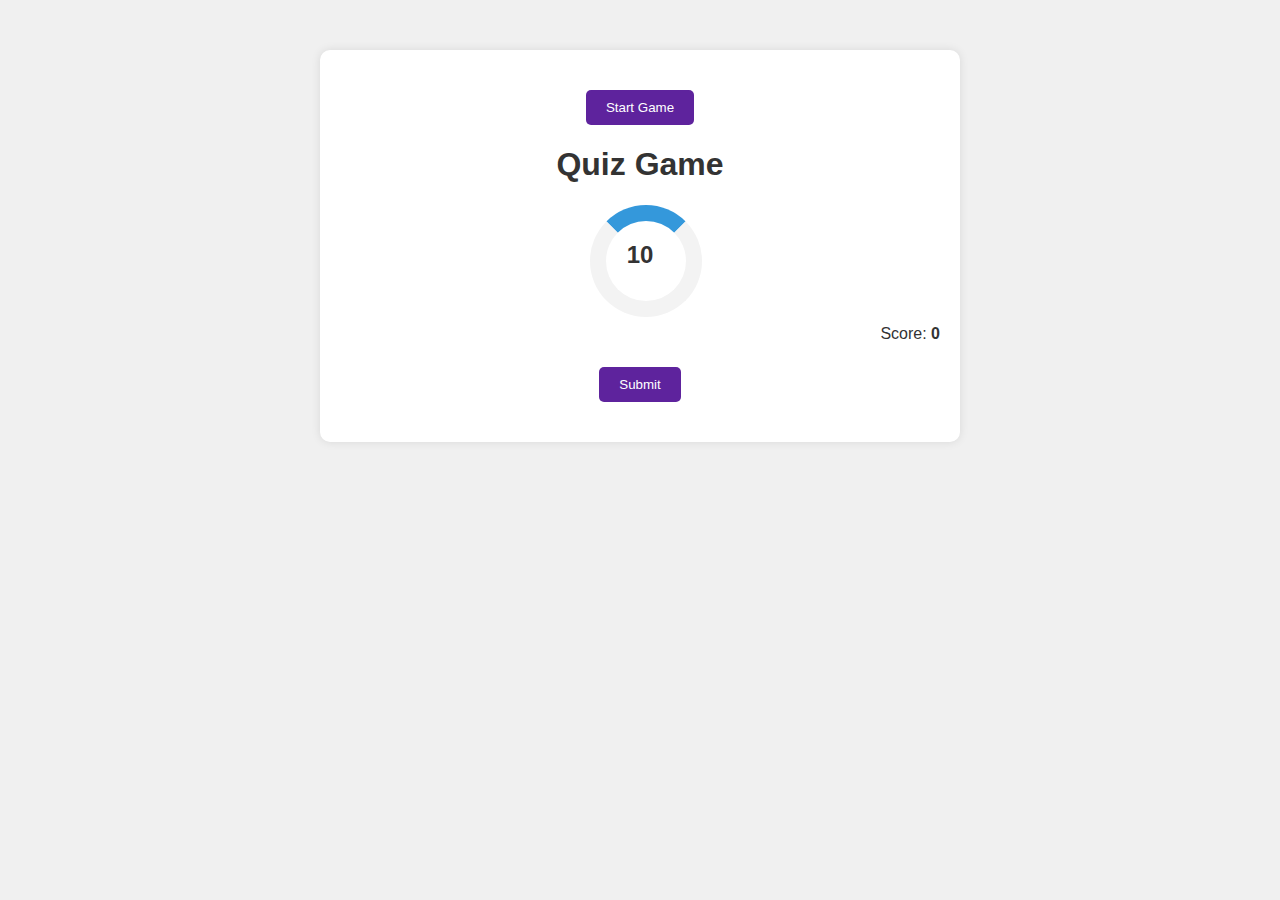
==== index.html @ 6ec327bb "Add files via upload" ====
<!DOCTYPE html>
<html lang="en">
<head>
    <meta charset="UTF-8">
    <meta name="viewport" content="width=device-width, initial-scale=1.0">
    <title>Quiz Game</title>
    <style>
        body{
       font-family: Arial, sans-serif;
            background-color: #f0f0f0;
            margin: 0;
            padding: 0;
            color: #333;
        }

        .container {
            max-width: 600px;
            margin: 50px auto;
            background-color: #fff;
            padding: 20px;
            border-radius: 10px;
            box-shadow: 0 0 10px rgba(0, 0, 0, 0.1);
            animation: fadeIn 0.5s ease;
        }

        @keyframes fadeIn {
            from {
                opacity: 0;
            }
            to {
                opacity: 1;
            }
        }

        h1 {
            text-align: center;
            color: #333;
        }

        #timer, #score {
            text-align: right;
            margin-bottom: 10px;
        }

        #timerText, #scoreDisplay {
            font-weight: bold;
            color: #333;
        }

        #question {
            text-align: center;
            font-size: 24px;
            margin-bottom: 20px;
        }

        #options {
            text-align: center;
        }

        .option {
            display: inline-block;
            margin: 10px;
            padding: 10px 20px;
            background-color: #5e239d;
            color: #fff;
            border: none;
            border-radius: 5px;
            cursor: pointer;
            transition: background-color 0.3s;
        }

        .option:hover {
            background-color: #4b1a7a;
        }

        #textInput {
            width: calc(100% - 40px);
            padding: 10px;
            margin: 10px 0;
            border: 1px solid #5e239d;
            border-radius: 5px;
            color: #5e239d;
            font-size: 16px;
            transition: border-color 0.3s;
            display: none;
        }

        #textInput:focus {
            border-color: #4b1a7a;
        }

        button {
            display: none;
            margin: 20px auto;
            padding: 10px 20px;
            background-color: #5e239d;
            color: #fff;
            border: none;
            border-radius: 5px;
            cursor: pointer;
            transition: background-color 0.3s;
        }

        button:hover {
            background-color: #4b1a7a;
        }

        #result {
            text-align: center;
            font-weight: bold;
            font-size: 18px;
            margin-top: 20px;
            color: #5e239d;
        }

        .correct-answer {
            background-color: #28a745;
            color: #fff;
            padding: 10px;
            border-radius: 5px;
            text-align: center;
            animation: correctAnimation 1s ease-in-out;
        }

        @keyframes correctAnimation {
            0% {
                transform: scale(0.9);
            }
            50% {
                transform: scale(1.1);
            }
            100% {
                transform: scale(1);
            }
        }

        .loader-container {
            position: fixed;
            top: 0;
            left: 0;
            width: 100%;
            height: 100%;
            background-color: rgba(0, 0, 0, 0.5);
            display: none;
            justify-content: center;
            align-items: center;
            z-index: 9999;
        }

        .loader {
            border: 8px solid #f3f3f3;
            border-radius: 50%;
            border-top: 8px solid #3498db;
            width: 40px;
            height: 40px;
            animation: spin 2s linear infinite;
            margin: 20px auto;
        }

        @keyframes spin {
            0% { transform: rotate(0deg); }
            100% { transform: rotate(360deg); }
        }

        .loading-text {
            text-align: center;
            font-size: 18px;
            color: #fff;
            margin-top: 20px;
        }

        .timer-container {
            position: relative;
            width: 100px;
            height: 100px;
            margin: 20px auto;
        }

        .timer-circle {
            border: 16px solid #f3f3f3;
            border-radius: 50%;
            border-top: 16px solid #3498db;
            width: 80px;
            height: 80px;
            animation: spin 2s linear infinite;
            margin: 20px auto;
        }

        .timer-text {
            position: absolute;
            top: 50%;
            left: 50%;
            transform: translate(-50%, -50%);
            font-size: 24px;
            font-weight: bold;
            color: #5e239d;
            line-height: 80px; /* Equal to the height of the circle */
        }

        /* Hide elements based on screen size */
        @media (max-width: 768px) {
            .desktop-only {
                display: none;
            }

            .mobile-only {
                display: block;
            }
        }

        @media (min-width: 769px) {
            .desktop-only {
                display: block;
            }

            .mobile-only {
                display: none;
            }
        }
    </style>
</head>
<body>
    <div class="container">
        <!-- Start button shown for desktop -->
        <button id="startButton" class="desktop-only">Start Game</button>

        <h1>Quiz Game</h1>
        <div class="timer-container">
            <div class="timer-circle"></div>
            <div id="timerText" class="timer-text">10</div>
        </div>
        <div id="score">Score: <span id="scoreDisplay">0</span></div>
        <p id="question"></p>
        <div id="options"></div>
        <!-- Nickname input shown for mobile -->
        <input type="text" id="nicknameInput" placeholder="Enter your nickname" class="mobile-only">
        <!-- Buttons to answer shown for mobile -->
        <div id="mobileOptions" class="mobile-only"></div>
        <!-- Input answer hidden for desktop -->
        <input type="text" id="textInput" placeholder="Type your answer" class="desktop-only">
        <!-- Submit button hidden for desktop -->
        <button id="submitButton" class="desktop-only">Submit</button>
        <p id="result"></p>
    </div>

    <div class="loader-container" id="loaderContainer">
        <div class="loader"></div>
        <div class="loading-text" id="loadingText"></div>
    </div>


    <script>
    // Define variables for elements
    const startButton = document.getElementById('startButton');
    const nicknameInput = document.getElementById('nicknameInput');
    const questionElement = document.getElementById('question');
    const optionsElement = document.getElementById('options');
    const mobileOptionsElement = document.getElementById('mobileOptions');
    const textInputElement = document.getElementById('textInput');
    const submitButton = document.getElementById('submitButton');
    const resultText = document.getElementById('result');
    const scoreDisplay = document.getElementById('scoreDisplay');
    const timerText = document.getElementById('timerText');
    const loaderContainer = document.getElementById('loaderContainer');
    const loadingText = document.getElementById('loadingText');

    // Quiz data
    const quizData = [
        {
            question: "What is the capital of France?",
            type: "multiple-choice",
            answers: ["Paris", "Berlin", "London", "Rome"],
            correctAnswer: "Paris"
        },
        {
            question: "What is 2 + 2?",
            type: "text-input",
            correctAnswer: "4"
        }
        // Add more questions here
    ];

    let currentQuestionIndex = 0;
    let timer;
    let score = 0;
    let remainingTime;

    // Function to load a question
    function loadQuestion() {
        clearInterval(timer);
        timerText.textContent = '10';
        scoreDisplay.textContent = score;

        const currentQuestion = quizData[currentQuestionIndex];
        questionElement.textContent = currentQuestion.question;
        optionsElement.innerHTML = "";
        mobileOptionsElement.innerHTML = "";
        textInputElement.value = "";
        textInputElement.style.display = "none";
        submitButton.style.display = "none";
        resultText.textContent = "";

        if (currentQuestion.type === "multiple-choice") {
            currentQuestion.answers.forEach(answer => {
                const optionButton = document.createElement('button');
                optionButton.classList.add('option');
                optionButton.textContent = answer;
                optionButton.addEventListener('click', () => {
                    checkAnswer(answer);
                });
                optionsElement.appendChild(optionButton);

                // For mobile, create buttons to answer
                const mobileOptionButton = document.createElement('button');
                mobileOptionButton.classList.add('option');
                mobileOptionButton.textContent = answer;
                mobileOptionButton.addEventListener('click', () => {
                    checkAnswer(answer);
                });
                mobileOptionsElement.appendChild(mobileOptionButton);
            });
        } else if (currentQuestion.type === "text-input") {
            textInputElement.style.display = "block";
            submitButton.style.display = "block";
        }

        startTimer();
    }

    // Function to start the timer
    function startTimer() {
        let startTime = Date.now();
        remainingTime = 10;
        timer = setInterval(() => {
            let elapsedTime = (Date.now() - startTime) / 1000;
            remainingTime = 10 - elapsedTime;
            if (remainingTime <= 0) {
                clearInterval(timer);
                showResult('Time\'s up!', false);
                currentQuestionIndex++;
                if (currentQuestionIndex < quizData.length) {
                    setTimeout(loadQuestion, 2000);
                } else {
                    setTimeout(showTotalScore, 2000);
                }
            } else {
                timerText.textContent = remainingTime.toFixed(1);
            }
        }, 100);
    }

    // Function to check the answer
    function checkAnswer(answer) {
        clearInterval(timer);
        loaderContainer.style.display = 'flex';
        loadingText.textContent = 'Checking answer...';
        const currentQuestion = quizData[currentQuestionIndex];
        setTimeout(() => {
            if (answer.toLowerCase() === currentQuestion.correctAnswer.toLowerCase()) {
                score += Math.round(remainingTime * 1000);
                scoreDisplay.textContent = score;
                showResult('Correct!', true);
            } else {
                showResult('Incorrect. Try again.', false);
            }
        }, 2000);
    }

    // Function to show result
    function showResult(message, isCorrect) {
        loaderContainer.style.display = 'none';
        resultText.textContent = message;
        resultText.classList.remove('correct-answer');
        if (isCorrect) {
            resultText.classList.add('correct-answer');
        } else {
            resultText.classList.remove('correct-answer');
        }
        setTimeout(() => {
            currentQuestionIndex++;
            if (currentQuestionIndex < quizData.length) {
                loadQuestion();
            } else {
                showTotalScore();
            }
        }, 2000);
    }

    // Function to show total score
    function showTotalScore() {
        resultText.textContent = `Total Score: ${score}`;
        questionElement.textContent = '';
        optionsElement.innerHTML = '';
        mobileOptionsElement.innerHTML = '';
        textInputElement.style.display = 'none';
        submitButton.style.display = 'none';
    }

    // Function to start the game
    function startGame() {
        // Hide start button
        startButton.style.display = 'none';

        // Show countdown for mobile devices
        let countdown = 5; // 5-second countdown
        const countdownInterval = setInterval(() => {
            if (countdown <= 0) {
                clearInterval(countdownInterval);
                // Start the game after the countdown
                loadQuestion();
            } else {
                // Display the countdown
                loadingText.textContent = `Starting in ${countdown} seconds...`;
                countdown--;
            }
        }, 1000);
    }

    // Event listener for start button
    startButton.addEventListener('click', startGame);

    </script>
</body>
</html>
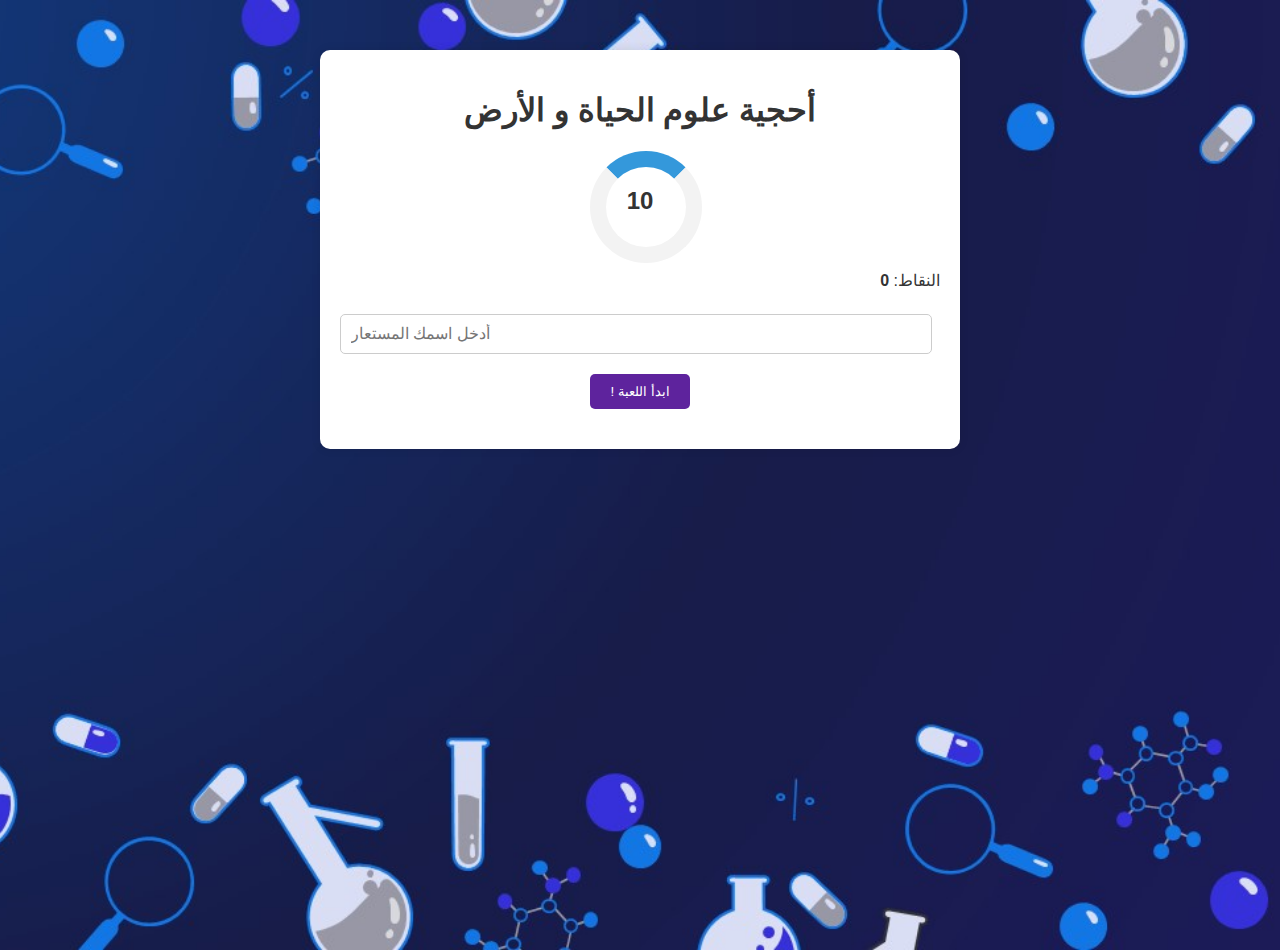
==== commit ff675ca7: "Add files via upload" ====
--- a/index.html
+++ b/index.html
@@ -4,243 +4,28 @@
     <meta charset="UTF-8">
     <meta name="viewport" content="width=device-width, initial-scale=1.0">
     <title>Quiz Game</title>
-    <style>
-        body{
-       font-family: Arial, sans-serif;
-            background-color: #f0f0f0;
-            margin: 0;
-            padding: 0;
-            color: #333;
-        }
-
-        .container {
-            max-width: 600px;
-            margin: 50px auto;
-            background-color: #fff;
-            padding: 20px;
-            border-radius: 10px;
-            box-shadow: 0 0 10px rgba(0, 0, 0, 0.1);
-            animation: fadeIn 0.5s ease;
-        }
-
-        @keyframes fadeIn {
-            from {
-                opacity: 0;
-            }
-            to {
-                opacity: 1;
-            }
-        }
-
-        h1 {
-            text-align: center;
-            color: #333;
-        }
-
-        #timer, #score {
-            text-align: right;
-            margin-bottom: 10px;
-        }
-
-        #timerText, #scoreDisplay {
-            font-weight: bold;
-            color: #333;
-        }
-
-        #question {
-            text-align: center;
-            font-size: 24px;
-            margin-bottom: 20px;
-        }
-
-        #options {
-            text-align: center;
-        }
-
-        .option {
-            display: inline-block;
-            margin: 10px;
-            padding: 10px 20px;
-            background-color: #5e239d;
-            color: #fff;
-            border: none;
-            border-radius: 5px;
-            cursor: pointer;
-            transition: background-color 0.3s;
-        }
-
-        .option:hover {
-            background-color: #4b1a7a;
-        }
-
-        #textInput {
-            width: calc(100% - 40px);
-            padding: 10px;
-            margin: 10px 0;
-            border: 1px solid #5e239d;
-            border-radius: 5px;
-            color: #5e239d;
-            font-size: 16px;
-            transition: border-color 0.3s;
-            display: none;
-        }
-
-        #textInput:focus {
-            border-color: #4b1a7a;
-        }
-
-        button {
-            display: none;
-            margin: 20px auto;
-            padding: 10px 20px;
-            background-color: #5e239d;
-            color: #fff;
-            border: none;
-            border-radius: 5px;
-            cursor: pointer;
-            transition: background-color 0.3s;
-        }
-
-        button:hover {
-            background-color: #4b1a7a;
-        }
-
-        #result {
-            text-align: center;
-            font-weight: bold;
-            font-size: 18px;
-            margin-top: 20px;
-            color: #5e239d;
-        }
-
-        .correct-answer {
-            background-color: #28a745;
-            color: #fff;
-            padding: 10px;
-            border-radius: 5px;
-            text-align: center;
-            animation: correctAnimation 1s ease-in-out;
-        }
-
-        @keyframes correctAnimation {
-            0% {
-                transform: scale(0.9);
-            }
-            50% {
-                transform: scale(1.1);
-            }
-            100% {
-                transform: scale(1);
-            }
-        }
-
-        .loader-container {
-            position: fixed;
-            top: 0;
-            left: 0;
-            width: 100%;
-            height: 100%;
-            background-color: rgba(0, 0, 0, 0.5);
-            display: none;
-            justify-content: center;
-            align-items: center;
-            z-index: 9999;
-        }
-
-        .loader {
-            border: 8px solid #f3f3f3;
-            border-radius: 50%;
-            border-top: 8px solid #3498db;
-            width: 40px;
-            height: 40px;
-            animation: spin 2s linear infinite;
-            margin: 20px auto;
-        }
-
-        @keyframes spin {
-            0% { transform: rotate(0deg); }
-            100% { transform: rotate(360deg); }
-        }
-
-        .loading-text {
-            text-align: center;
-            font-size: 18px;
-            color: #fff;
-            margin-top: 20px;
-        }
-
-        .timer-container {
-            position: relative;
-            width: 100px;
-            height: 100px;
-            margin: 20px auto;
-        }
-
-        .timer-circle {
-            border: 16px solid #f3f3f3;
-            border-radius: 50%;
-            border-top: 16px solid #3498db;
-            width: 80px;
-            height: 80px;
-            animation: spin 2s linear infinite;
-            margin: 20px auto;
-        }
-
-        .timer-text {
-            position: absolute;
-            top: 50%;
-            left: 50%;
-            transform: translate(-50%, -50%);
-            font-size: 24px;
-            font-weight: bold;
-            color: #5e239d;
-            line-height: 80px; /* Equal to the height of the circle */
-        }
-
-        /* Hide elements based on screen size */
-        @media (max-width: 768px) {
-            .desktop-only {
-                display: none;
-            }
-
-            .mobile-only {
-                display: block;
-            }
-        }
-
-        @media (min-width: 769px) {
-            .desktop-only {
-                display: block;
-            }
-
-            .mobile-only {
-                display: none;
-            }
-        }
-    </style>
+    <link rel="stylesheet" href="styles.css">
 </head>
 <body>
     <div class="container">
-        <!-- Start button shown for desktop -->
-        <button id="startButton" class="desktop-only">Start Game</button>
-
-        <h1>Quiz Game</h1>
+        <h1>أحجية علوم الحياة و الأرض</h1>
         <div class="timer-container">
             <div class="timer-circle"></div>
             <div id="timerText" class="timer-text">10</div>
         </div>
-        <div id="score">Score: <span id="scoreDisplay">0</span></div>
+        <div id="score">النقاط: <span id="scoreDisplay">0</span></div>
         <p id="question"></p>
         <div id="options"></div>
-        <!-- Nickname input shown for mobile -->
-        <input type="text" id="nicknameInput" placeholder="Enter your nickname" class="mobile-only">
-        <!-- Buttons to answer shown for mobile -->
-        <div id="mobileOptions" class="mobile-only"></div>
-        <!-- Input answer hidden for desktop -->
-        <input type="text" id="textInput" placeholder="Type your answer" class="desktop-only">
-        <!-- Submit button hidden for desktop -->
-        <button id="submitButton" class="desktop-only">Submit</button>
+        <!-- Nickname input -->
+        <input type="text" id="nicknameInput" placeholder="أدخل اسمك المستعار">
+        <!-- Submit button for nickname -->
+        <button id="submitNickname">! ابدأ اللعبة</button>
+        <!-- Input answer -->
+        <input type="text" id="textInput" placeholder="Type your answer">
+        <!-- Submit button for answer -->
+        <button id="submitButton">ارسل</button>
         <p id="result"></p>
+        <!-- Leaderboard -->
     </div>
 
     <div class="loader-container" id="loaderContainer">
@@ -248,177 +33,6 @@
         <div class="loading-text" id="loadingText"></div>
     </div>
 
-
-    <script>
-    // Define variables for elements
-    const startButton = document.getElementById('startButton');
-    const nicknameInput = document.getElementById('nicknameInput');
-    const questionElement = document.getElementById('question');
-    const optionsElement = document.getElementById('options');
-    const mobileOptionsElement = document.getElementById('mobileOptions');
-    const textInputElement = document.getElementById('textInput');
-    const submitButton = document.getElementById('submitButton');
-    const resultText = document.getElementById('result');
-    const scoreDisplay = document.getElementById('scoreDisplay');
-    const timerText = document.getElementById('timerText');
-    const loaderContainer = document.getElementById('loaderContainer');
-    const loadingText = document.getElementById('loadingText');
-
-    // Quiz data
-    const quizData = [
-        {
-            question: "What is the capital of France?",
-            type: "multiple-choice",
-            answers: ["Paris", "Berlin", "London", "Rome"],
-            correctAnswer: "Paris"
-        },
-        {
-            question: "What is 2 + 2?",
-            type: "text-input",
-            correctAnswer: "4"
-        }
-        // Add more questions here
-    ];
-
-    let currentQuestionIndex = 0;
-    let timer;
-    let score = 0;
-    let remainingTime;
-
-    // Function to load a question
-    function loadQuestion() {
-        clearInterval(timer);
-        timerText.textContent = '10';
-        scoreDisplay.textContent = score;
-
-        const currentQuestion = quizData[currentQuestionIndex];
-        questionElement.textContent = currentQuestion.question;
-        optionsElement.innerHTML = "";
-        mobileOptionsElement.innerHTML = "";
-        textInputElement.value = "";
-        textInputElement.style.display = "none";
-        submitButton.style.display = "none";
-        resultText.textContent = "";
-
-        if (currentQuestion.type === "multiple-choice") {
-            currentQuestion.answers.forEach(answer => {
-                const optionButton = document.createElement('button');
-                optionButton.classList.add('option');
-                optionButton.textContent = answer;
-                optionButton.addEventListener('click', () => {
-                    checkAnswer(answer);
-                });
-                optionsElement.appendChild(optionButton);
-
-                // For mobile, create buttons to answer
-                const mobileOptionButton = document.createElement('button');
-                mobileOptionButton.classList.add('option');
-                mobileOptionButton.textContent = answer;
-                mobileOptionButton.addEventListener('click', () => {
-                    checkAnswer(answer);
-                });
-                mobileOptionsElement.appendChild(mobileOptionButton);
-            });
-        } else if (currentQuestion.type === "text-input") {
-            textInputElement.style.display = "block";
-            submitButton.style.display = "block";
-        }
-
-        startTimer();
-    }
-
-    // Function to start the timer
-    function startTimer() {
-        let startTime = Date.now();
-        remainingTime = 10;
-        timer = setInterval(() => {
-            let elapsedTime = (Date.now() - startTime) / 1000;
-            remainingTime = 10 - elapsedTime;
-            if (remainingTime <= 0) {
-                clearInterval(timer);
-                showResult('Time\'s up!', false);
-                currentQuestionIndex++;
-                if (currentQuestionIndex < quizData.length) {
-                    setTimeout(loadQuestion, 2000);
-                } else {
-                    setTimeout(showTotalScore, 2000);
-                }
-            } else {
-                timerText.textContent = remainingTime.toFixed(1);
-            }
-        }, 100);
-    }
-
-    // Function to check the answer
-    function checkAnswer(answer) {
-        clearInterval(timer);
-        loaderContainer.style.display = 'flex';
-        loadingText.textContent = 'Checking answer...';
-        const currentQuestion = quizData[currentQuestionIndex];
-        setTimeout(() => {
-            if (answer.toLowerCase() === currentQuestion.correctAnswer.toLowerCase()) {
-                score += Math.round(remainingTime * 1000);
-                scoreDisplay.textContent = score;
-                showResult('Correct!', true);
-            } else {
-                showResult('Incorrect. Try again.', false);
-            }
-        }, 2000);
-    }
-
-    // Function to show result
-    function showResult(message, isCorrect) {
-        loaderContainer.style.display = 'none';
-        resultText.textContent = message;
-        resultText.classList.remove('correct-answer');
-        if (isCorrect) {
-            resultText.classList.add('correct-answer');
-        } else {
-            resultText.classList.remove('correct-answer');
-        }
-        setTimeout(() => {
-            currentQuestionIndex++;
-            if (currentQuestionIndex < quizData.length) {
-                loadQuestion();
-            } else {
-                showTotalScore();
-            }
-        }, 2000);
-    }
-
-    // Function to show total score
-    function showTotalScore() {
-        resultText.textContent = `Total Score: ${score}`;
-        questionElement.textContent = '';
-        optionsElement.innerHTML = '';
-        mobileOptionsElement.innerHTML = '';
-        textInputElement.style.display = 'none';
-        submitButton.style.display = 'none';
-    }
-
-    // Function to start the game
-    function startGame() {
-        // Hide start button
-        startButton.style.display = 'none';
-
-        // Show countdown for mobile devices
-        let countdown = 5; // 5-second countdown
-        const countdownInterval = setInterval(() => {
-            if (countdown <= 0) {
-                clearInterval(countdownInterval);
-                // Start the game after the countdown
-                loadQuestion();
-            } else {
-                // Display the countdown
-                loadingText.textContent = `Starting in ${countdown} seconds...`;
-                countdown--;
-            }
-        }, 1000);
-    }
-
-    // Event listener for start button
-    startButton.addEventListener('click', startGame);
-
-    </script>
+    <script src="script.js"></script>
 </body>
-</html>+</html>
--- a/styles.css
+++ b/styles.css
@@ -0,0 +1,267 @@
+    body {
+        font-family: Expo Arabic, sans-serif;
+        background-image: url('Science-Background.jpg');
+        background-size: cover;
+        background-position: center;
+        background-repeat: no-repeat;
+        margin: 0;
+        padding: 0;
+        color: #333;
+
+        height: 100vh; /* Set the body height to fill the viewport */
+
+    }
+
+    .container {
+        max-width: 600px;
+        margin: 50px auto;
+        background-color: #fff;
+        padding: 20px;
+        border-radius: 10px;
+        box-shadow: 0 0 10px rgba(0, 0, 0, 0.1);
+        animation: fadeIn 0.5s ease;
+    }
+
+    @keyframes fadeIn {
+        from {
+            opacity: 0;
+        }
+        to {
+            opacity: 1;
+        }
+    }
+
+    h1 {
+        text-align: center;
+        color: #333;
+    }
+
+    #timer, #score {
+        text-align: right;
+        margin-bottom: 10px;
+    }
+
+    #timerText, #scoreDisplay {
+        font-weight: bold;
+        color: #333;
+    }
+
+    #question {
+        text-align: center;
+        font-size: 24px;
+        margin-bottom: 20px;
+    }
+
+    #options {
+        text-align: center;
+    }
+
+    .option {
+        display: inline-block;
+        margin: 10px;
+        padding: 10px 20px;
+        background-color: #5e239d;
+        color: #fff;
+        border: none;
+        border-radius: 5px;
+        cursor: pointer;
+        transition: background-color 0.3s;
+    }
+
+    .option:hover {
+        background-color: #4b1a7a;
+    }
+
+    #textInput {
+        width: calc(100% - 40px);
+        padding: 10px;
+        margin: 10px 0;
+        border: 1px solid #5e239d;
+        border-radius: 5px;
+        color: #5e239d;
+        font-size: 16px;
+        transition: border-color 0.3s;
+        display: none;
+    }
+
+    #textInput:focus {
+        border-color: #4b1a7a;
+    }
+
+    button {
+        display: none;
+        font-family: 'Muslimah', sans-serif;
+        margin: 20px auto;
+        padding: 10px 20px;
+        background-color: #5e239d;
+        color: #fff;
+        border: none;
+        border-radius: 5px;
+        cursor: pointer;
+        transition: background-color 0.3s;
+    }
+
+    button:hover {
+        background-color: #4b1a7a;
+    }
+
+    #result {
+        text-align: center;
+        font-weight: bold;
+        font-size: 18px;
+        margin-top: 20px;
+        color: #5e239d;
+    }
+
+    .correct-answer {
+        background-color: #28a745;
+        color: #fff;
+        padding: 10px;
+        border-radius: 5px;
+        text-align: center;
+        animation: correctAnimation 1s ease-in-out;
+    }
+
+    @keyframes correctAnimation {
+        0% {
+            transform: scale(0.9);
+        }
+        50% {
+            transform: scale(1.1);
+        }
+        100% {
+            transform: scale(1);
+        }
+    }
+
+    .loader-container {
+        position: fixed;
+        top: 0;
+        left: 0;
+        width: 100%;
+        height: 100%;
+        background-color: rgba(0, 0, 0, 0.5);
+        display: none;
+        justify-content: center;
+        align-items: center;
+        z-index: 9999;
+    }
+
+    .loader {
+        border: 8px solid #f3f3f3;
+        border-radius: 50%;
+        border-top: 8px solid #3498db;
+        width: 40px;
+        height: 40px;
+        animation: spin 2s linear infinite;
+        margin: 20px auto;
+    }
+
+    @keyframes spin {
+        0% { transform: rotate(0deg); }
+        100% { transform: rotate(360deg); }
+    }
+
+    .loading-text {
+        text-align: center;
+        font-size: 18px;
+        color: #fff;
+        margin-top: 20px;
+    }
+
+    .timer-container {
+        position: relative;
+        width: 100px;
+        height: 100px;
+        margin: 20px auto;
+    }
+    #nicknameInput {
+        width: 95%;
+        font-family: 'Muslimah', sans-serif;
+        padding: 10px;
+        margin: 10px 0;
+        border: 1px solid #ccc;
+        border-radius: 5px;
+        font-size: 16px;
+        transition: border-color 0.3s;
+    }
+    
+    #nicknameInput:focus {
+        border-color: #5e239d;
+        outline: none;
+    }
+    
+    .timer-circle {
+        border: 16px solid #f3f3f3;
+        border-radius: 50%;
+        border-top: 16px solid #3498db;
+        width: 80px;
+        height: 80px;
+        animation: spin 2s linear infinite;
+        margin: 20px auto;
+    }
+
+    .timer-text {
+        position: absolute;
+        top: 50%;
+        left: 50%;
+        transform: translate(-50%, -50%);
+        font-size: 24px;
+        font-weight: bold;
+        color: #5e239d;
+        line-height: 80px; /* Equal to the height of the circle */
+    }
+
+    @media only screen and (max-width: 599px) {
+        body {
+            font-size: 16px; /* Adjust font size for better readability on mobile */
+        }
+    
+        .container {
+            width: 90%; /* Adjusted width for better responsiveness */
+            margin: 20px auto; /* Reduce margin for smaller screens */
+        }
+    
+        h1 {
+            font-size: 24px; /* Decrease heading font size for mobile */
+        }
+    
+        #question {
+            font-size: 20px; /* Decrease question font size for mobile */
+        }
+    
+        .option {
+            padding: 8px 16px; /* Adjust option button padding for mobile */
+            font-size: 14px; /* Decrease option button font size for mobile */
+        }
+    
+        #textInput {
+            font-size: 14px; /* Decrease input font size for mobile */
+        }
+    
+        button {
+            font-size: 16px; /* Adjust button font size for mobile */
+        }
+    
+        #result {
+            font-size: 16px; /* Adjust result font size for mobile */
+        }
+    
+        .timer-container {
+            margin: 10px auto; /* Reduce timer container margin for mobile */
+        }
+    
+        #nicknameInput {
+            font-size: 14px; /* Decrease input font size for mobile */
+        }
+    
+        .timer-circle {
+            width: 60px; /* Decrease timer circle size for mobile */
+            height: 60px;
+            border-width: 12px; /* Adjust border width for smaller circle */
+        }
+    
+        .timer-text {
+            font-size: 18px; /* Adjust timer text font size for mobile */
+        }
+    }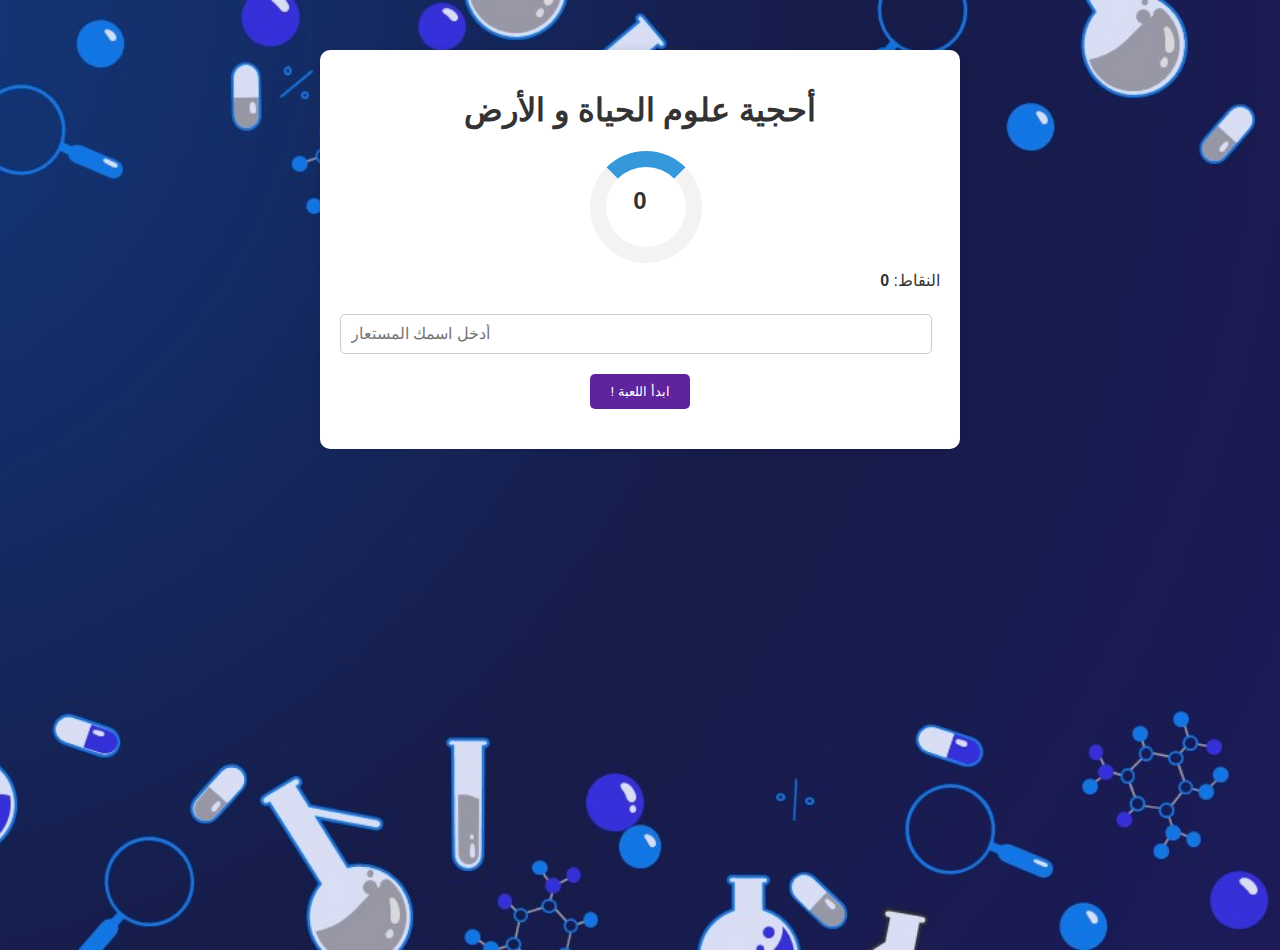
==== commit f60f1148: "Add files via upload" ====
--- a/index.html
+++ b/index.html
@@ -11,7 +11,7 @@
         <h1>أحجية علوم الحياة و الأرض</h1>
         <div class="timer-container">
             <div class="timer-circle"></div>
-            <div id="timerText" class="timer-text">10</div>
+            <div id="timerText" class="timer-text">0</div>
         </div>
         <div id="score">النقاط: <span id="scoreDisplay">0</span></div>
         <p id="question"></p>
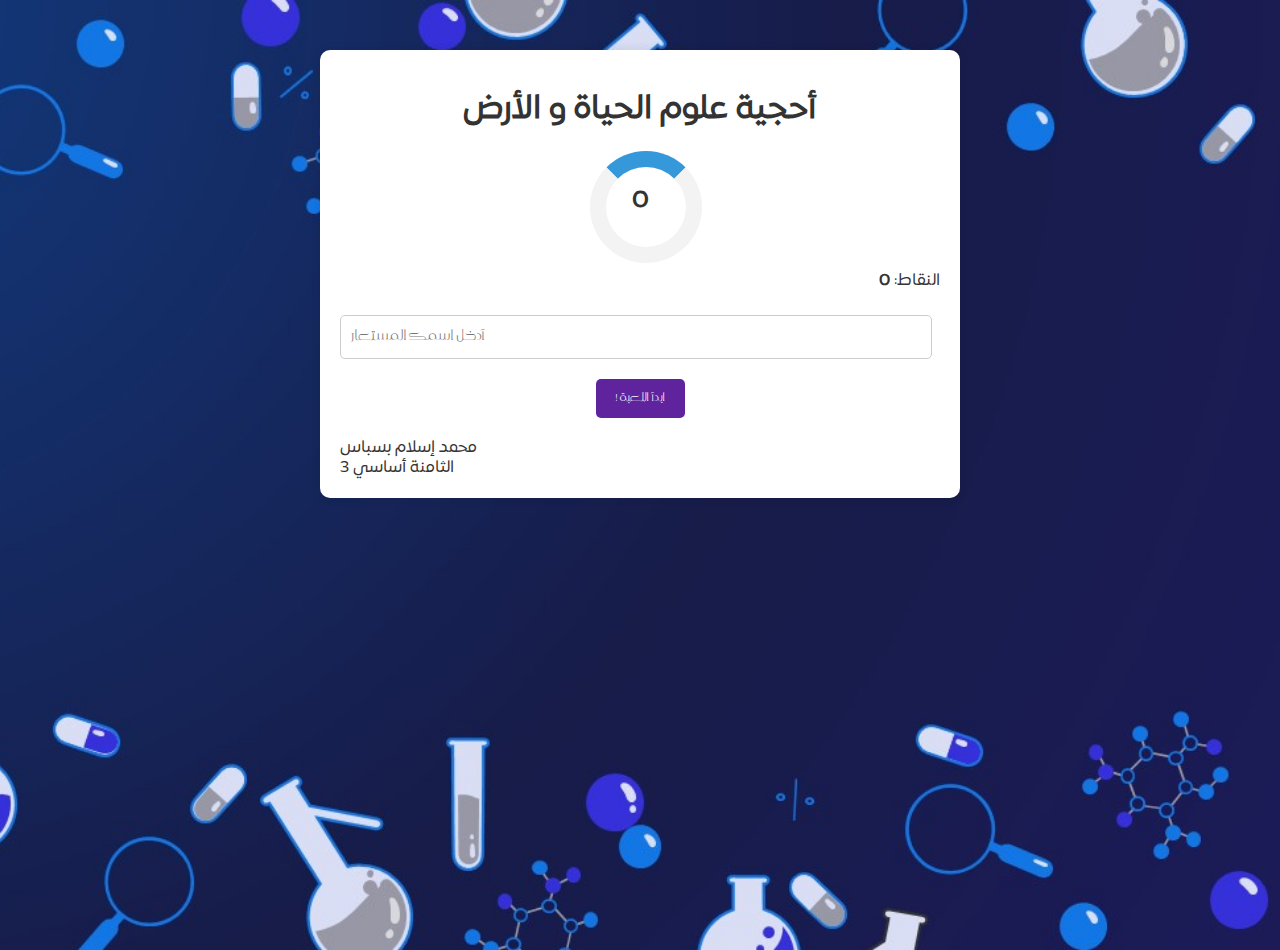
==== commit 56103c67: "Update index.html" ====
--- a/index.html
+++ b/index.html
@@ -26,6 +26,8 @@
         <button id="submitButton">ارسل</button>
         <p id="result"></p>
         <!-- Leaderboard -->
+        <div class="bottom-right-text">محمد إسلام بسباس</div>
+        <div class="bottom-left-text">الثامنة أساسي 3</div>
     </div>
 
     <div class="loader-container" id="loaderContainer">
--- a/styles.css
+++ b/styles.css
@@ -1,4 +1,12 @@
-    body {
+@font-face {
+    font-family: Expo Arabic; /* Name of the font family */
+    src: url('ExpoArabic-Book.woff2') format('woff2'); /* Source of the font file */
+}
+@font-face {
+    font-family: Muslimah; /* Name of the font family */
+    src: url('Muslimah-Thin (1).woff2') format('woff2'); /* Source of the font file */
+}
+body {
         font-family: Expo Arabic, sans-serif;
         background-image: url('Science-Background.jpg');
         background-size: cover;
@@ -264,4 +272,4 @@
         .timer-text {
             font-size: 18px; /* Adjust timer text font size for mobile */
         }
-    }+    }
